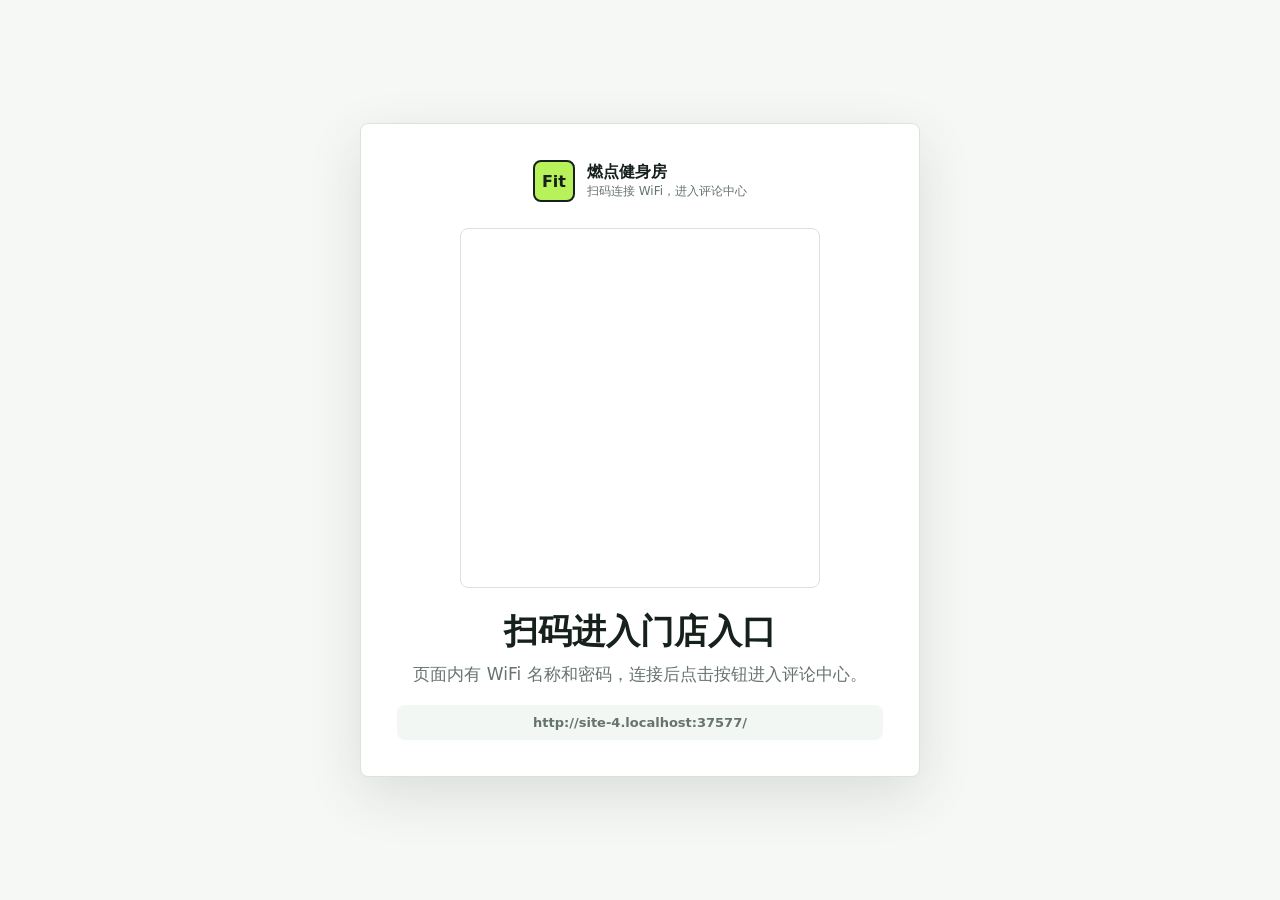
==== print.html @ 5e0724b3 "Add files via upload" ====
<!doctype html>
<html lang="zh-CN">
  <head>
    <meta charset="UTF-8" />
    <meta name="viewport" content="width=device-width, initial-scale=1.0" />
    <title>门店扫码牌</title>
    <link rel="stylesheet" href="styles.css" />
  </head>
  <body>
    <main class="print-shell">
      <section class="print-card">
        <div class="brand print-brand">
          <div class="brand-mark">Fit</div>
          <div>
            <div class="brand-title" data-config="gymName">燃点健身房</div>
            <div class="brand-subtitle">扫码连接 WiFi，进入评论中心</div>
          </div>
        </div>

        <div class="print-qr" id="entryQr" aria-label="扫码进入门店入口"></div>

        <h1 class="print-title">扫码进入门店入口</h1>
        <p class="print-copy">页面内有 WiFi 名称和密码，连接后点击按钮进入评论中心。</p>
        <p class="print-warning" id="fileWarning">
          当前是本地文件预览，请部署到 GitHub Pages 后再打印二维码。
        </p>
        <div class="print-url" id="entryUrl"></div>
      </section>
    </main>
    <script src="vendor/qrcode.js"></script>
    <script src="config.js"></script>
    <script src="pages.js"></script>
  </body>
</html>
---- styles.css ----
:root {
  color-scheme: light;
  --ink: #17211c;
  --muted: #66736e;
  --line: #d9e3dd;
  --soft: #f3f7f4;
  --lime: #b7f25a;
  --teal: #0d766d;
  --coral: #ef6a4a;
  --shadow: 0 18px 55px rgba(23, 33, 28, 0.12);
}

* {
  box-sizing: border-box;
}

html {
  min-height: 100%;
  background: #f6f8f5;
}

body {
  min-height: 100%;
  margin: 0;
  color: var(--ink);
  font-family:
    Inter, ui-sans-serif, system-ui, -apple-system, BlinkMacSystemFont, "Segoe UI",
    "PingFang SC", "Hiragino Sans GB", "Microsoft YaHei", sans-serif;
  letter-spacing: 0;
}

button {
  border: 0;
  cursor: pointer;
  font: inherit;
}

.page-shell {
  min-height: 100vh;
  background:
    linear-gradient(135deg, rgba(183, 242, 90, 0.24), rgba(239, 106, 74, 0.08) 36%, rgba(36, 87, 214, 0.08)),
    #f6f8f5;
}

.topbar {
  display: flex;
  align-items: center;
  justify-content: space-between;
  gap: 16px;
  width: min(1120px, calc(100% - 32px));
  margin: 0 auto;
  padding: 22px 0;
}

.brand {
  display: flex;
  align-items: center;
  gap: 12px;
  min-width: 0;
}

.brand-mark {
  display: grid;
  flex: 0 0 42px;
  width: 42px;
  height: 42px;
  place-items: center;
  border: 2px solid #17211c;
  border-radius: 8px;
  background: var(--lime);
  color: #17211c;
  font-weight: 900;
}

.brand-title {
  overflow: hidden;
  font-size: 16px;
  font-weight: 800;
  text-overflow: ellipsis;
  white-space: nowrap;
}

.brand-subtitle,
.tiny-note,
.notice,
.print-warning {
  color: var(--muted);
  font-size: 12px;
}

.nav-link {
  color: var(--ink);
  font-size: 14px;
  font-weight: 800;
  text-decoration: none;
}

.hero {
  display: grid;
  grid-template-columns: minmax(0, 1fr) 360px;
  gap: 28px;
  width: min(1120px, calc(100% - 32px));
  margin: 0 auto;
  padding: 32px 0 56px;
}

.hero-main {
  align-self: center;
}

.eyebrow {
  display: inline-flex;
  align-items: center;
  min-height: 30px;
  padding: 0 12px;
  border: 1px solid rgba(23, 33, 28, 0.16);
  border-radius: 999px;
  background: rgba(255, 255, 255, 0.68);
  color: var(--teal);
  font-size: 13px;
  font-weight: 800;
}

h1 {
  max-width: 760px;
  margin: 18px 0 16px;
  font-size: clamp(40px, 7vw, 76px);
  line-height: 0.98;
  letter-spacing: 0;
}

h2 {
  margin: 8px 0 8px;
  font-size: 30px;
  line-height: 1.16;
}

.lead {
  max-width: 660px;
  margin: 0;
  color: #43514b;
  font-size: 18px;
  line-height: 1.75;
}

.wifi-panel {
  padding: 18px;
  border: 1px solid rgba(23, 33, 28, 0.1);
  border-radius: 8px;
  background: rgba(255, 255, 255, 0.88);
  box-shadow: var(--shadow);
}

.qr-box {
  display: grid;
  min-height: 300px;
  place-items: center;
  border: 1px solid var(--line);
  border-radius: 8px;
  background: #fff;
}

.qr-box svg,
.print-qr svg {
  display: block;
  width: min(260px, 100%);
  height: auto;
}

.field-list {
  display: grid;
  gap: 10px;
  margin: 16px 0;
}

.field {
  display: grid;
  grid-template-columns: 84px minmax(0, 1fr) auto;
  align-items: center;
  gap: 10px;
  padding: 10px;
  border: 1px solid var(--line);
  border-radius: 8px;
  background: var(--soft);
}

.field label {
  color: var(--muted);
  font-size: 12px;
  font-weight: 800;
}

.field code {
  overflow-wrap: anywhere;
  color: var(--ink);
  font-size: 14px;
  font-weight: 800;
}

.button-row {
  display: flex;
  flex-wrap: wrap;
  gap: 10px;
}

.btn {
  display: inline-flex;
  align-items: center;
  justify-content: center;
  min-height: 44px;
  padding: 0 16px;
  border-radius: 8px;
  background: var(--ink);
  color: #fff;
  font-weight: 800;
  text-decoration: none;
}

.btn.secondary {
  border: 1px solid var(--line);
  background: #fff;
  color: var(--ink);
}

.btn.teal {
  background: var(--teal);
}

.tiny-note {
  margin: 12px 0 0;
  line-height: 1.5;
}

.comment-section {
  width: min(1120px, calc(100% - 32px));
  margin: 0 auto;
  padding: 36px 0 64px;
}

.section-header {
  display: flex;
  align-items: end;
  justify-content: space-between;
  gap: 18px;
  margin-bottom: 16px;
}

.section-header p {
  max-width: 680px;
  margin: 0;
  color: var(--muted);
  line-height: 1.7;
}

.meta-strip {
  display: flex;
  flex-wrap: wrap;
  gap: 10px;
  margin-bottom: 16px;
}

.meta-strip span {
  display: inline-flex;
  min-height: 34px;
  align-items: center;
  padding: 0 10px;
  border: 1px solid var(--line);
  border-radius: 999px;
  background: rgba(255, 255, 255, 0.72);
  color: var(--muted);
  font-size: 13px;
  font-weight: 800;
}

.tag-grid {
  display: flex;
  flex-wrap: wrap;
  gap: 10px;
  margin-bottom: 16px;
}

.tag-button {
  min-height: 40px;
  padding: 0 14px;
  border: 1px solid var(--line);
  border-radius: 999px;
  background: #fff;
  color: var(--ink);
  font-weight: 800;
}

.tag-button.active {
  border-color: #17211c;
  background: var(--lime);
}

.notice {
  display: none;
  margin: 0 0 16px;
  padding: 12px 14px;
  border: 1px solid #b7d8cc;
  border-radius: 8px;
  background: #effaf5;
  color: #175447;
  font-weight: 800;
  line-height: 1.6;
}

.notice.show {
  display: block;
}

.comment-grid {
  display: grid;
  grid-template-columns: repeat(3, minmax(0, 1fr));
  gap: 14px;
}

.comment-card {
  display: flex;
  min-height: 210px;
  flex-direction: column;
  justify-content: space-between;
  padding: 16px;
  border: 1px solid rgba(23, 33, 28, 0.1);
  border-radius: 8px;
  background: rgba(255, 255, 255, 0.88);
  box-shadow: var(--shadow);
}

.comment-text {
  margin: 0;
  color: #27342e;
  font-size: 16px;
  line-height: 1.72;
}

.chip-row {
  display: flex;
  flex-wrap: wrap;
  gap: 6px;
  margin: 14px 0;
}

.chip {
  padding: 5px 8px;
  border-radius: 999px;
  background: #edf2ee;
  color: #59665f;
  font-size: 12px;
  font-weight: 800;
}

.empty-state {
  display: none;
  padding: 32px 18px;
  border: 1px dashed #bac6bf;
  border-radius: 8px;
  background: rgba(255, 255, 255, 0.72);
  color: var(--muted);
  text-align: center;
}

.empty-state.show {
  display: block;
}

.print-shell {
  display: grid;
  min-height: 100vh;
  place-items: center;
  padding: 24px;
  background: #f6f8f5;
}

.print-card {
  width: min(560px, 100%);
  padding: 36px;
  border: 1px solid var(--line);
  border-radius: 8px;
  background: #fff;
  color: var(--ink);
  text-align: center;
  box-shadow: var(--shadow);
}

.print-brand {
  justify-content: center;
  margin-bottom: 26px;
  text-align: left;
}

.print-qr {
  display: grid;
  width: min(360px, 100%);
  aspect-ratio: 1;
  margin: 0 auto 24px;
  place-items: center;
  border: 1px solid var(--line);
  border-radius: 8px;
}

.print-qr svg {
  width: 86%;
}

.print-title {
  margin: 0 0 10px;
  font-size: 34px;
  line-height: 1.12;
}

.print-copy {
  margin: 0 auto 16px;
  color: var(--muted);
  font-size: 17px;
  line-height: 1.7;
}

.print-warning {
  display: none;
  margin: 0 auto 16px;
  padding: 10px 12px;
  border: 1px solid #f0c1a8;
  border-radius: 8px;
  background: #fff3ed;
  color: #9a3c20;
  font-weight: 800;
  line-height: 1.5;
}

.print-warning.show {
  display: block;
}

.print-url {
  overflow-wrap: anywhere;
  padding: 10px;
  border-radius: 8px;
  background: var(--soft);
  color: var(--muted);
  font-size: 13px;
  font-weight: 800;
}

@media (max-width: 900px) {
  .hero {
    grid-template-columns: 1fr;
  }

  .comment-grid {
    grid-template-columns: repeat(2, minmax(0, 1fr));
  }
}

@media (max-width: 620px) {
  .topbar,
  .hero,
  .comment-section {
    width: min(100% - 24px, 1120px);
  }

  h1 {
    font-size: 42px;
  }

  .lead {
    font-size: 16px;
  }

  .field {
    grid-template-columns: 1fr;
  }

  .btn {
    width: 100%;
  }

  .section-header {
    align-items: stretch;
    flex-direction: column;
  }

  .comment-grid {
    grid-template-columns: 1fr;
  }
}

@media print {
  .print-shell {
    min-height: auto;
    padding: 0;
    background: #fff;
  }

  .print-card {
    width: 100%;
    box-shadow: none;
  }
}
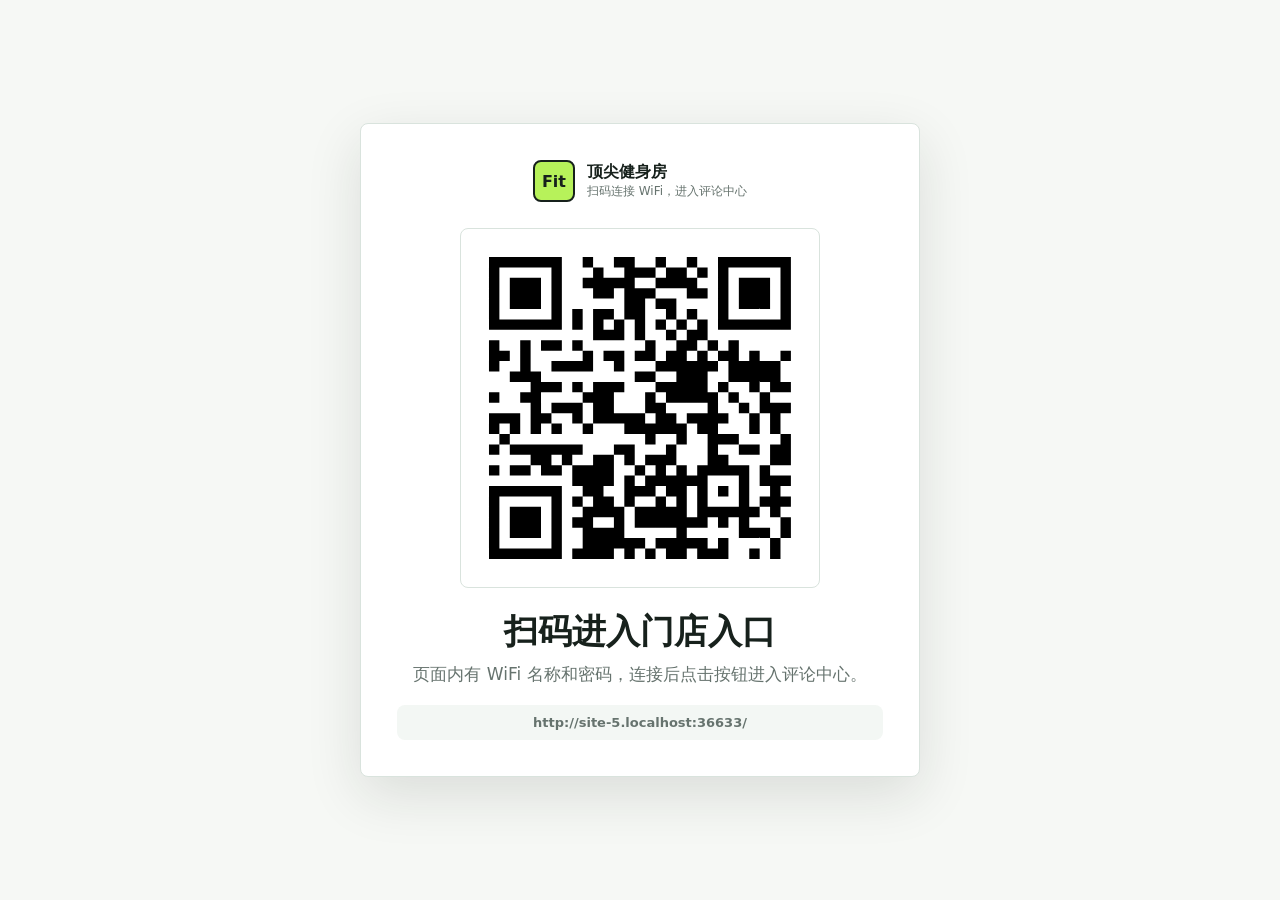
==== commit 3c6dcdd6: "Fix QR script path on print page" ====
--- a/print.html
+++ b/print.html
@@ -27,7 +27,7 @@
         <div class="print-url" id="entryUrl"></div>
       </section>
     </main>
-    <script src="vendor/qrcode.js"></script>
+    <script src="qrcode.js"></script>
     <script src="config.js"></script>
     <script src="pages.js"></script>
   </body>
